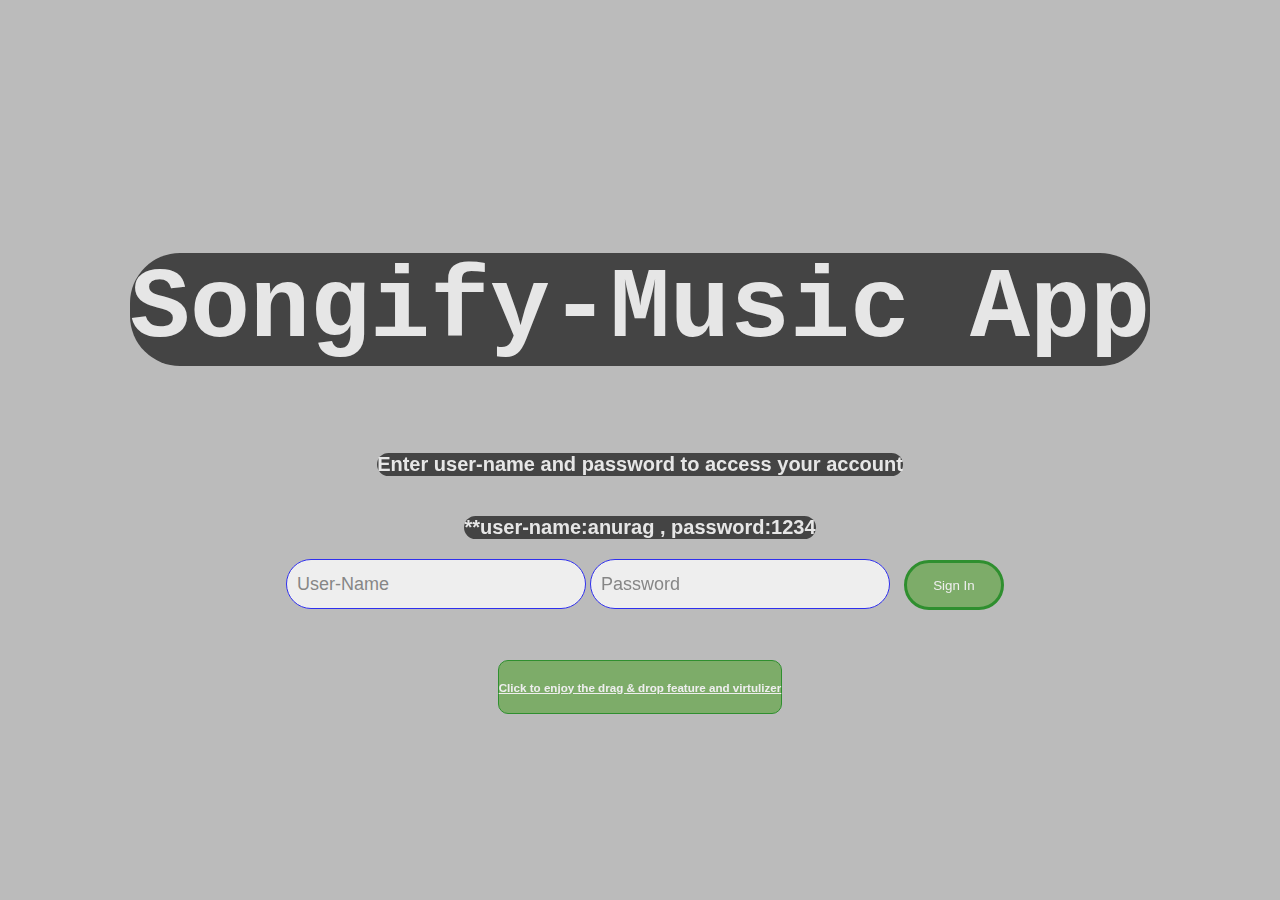
==== index.html @ 0fb04140 "ui fixed 23 july 3 11 pm" ====
<!DOCTYPE html>
<html lang="en">

<head>
    <meta charset="UTF-8">
    <title> Song App</title>
    <link rel="shortcut icon" href="img/head.jpg" type="images/jpg" />
    <link rel="stylesheet" type="text/css" href="font-awesome.css">

    <link rel="stylesheet" type="text/css" href="https://cdn.datatables.net/1.10.15/css/jquery.dataTables.min.css">
    <link rel="stylesheet" type="text/css" href="main.css">

</head>

<body>
    <div class="wrapper">
        <section class="welcome-screen ">
            <h1 style="background-color: black;border-radius: 50px; opacity: 0.85;"> Songify-Music App </h1>
            <h3 style="background-color: black;border-radius: 50px; opacity: 0.85; font-size: 20px;"> Enter user-name and password to access your account</h3>
            <h3 style="background-color: black;border-radius: 50px; opacity: 0.85; font-size: 20px;">**user-name:anurag , password:1234</h3>
            <div class="input-wrapper">
                <div style="padding:10px; display: inline;"><input type="text" placeholder="User-Name" id="name-input">
                <input type="text" placeholder="Password" id="pass-input">

                </div>
              
                <button > Sign In </button>
                

            </div>
            <div style="border-radius: 10px; border: 1px solid green;background-color:  rgb(105, 167, 78); margin-top: 50px;"><h5><a href="index_virtualizer.html" style="color: white;">Click to enjoy the drag & drop feature and virtulizer</a> </h5></div>
        </section>
        <div class="main hidden ">
            <header>
               <i class="fa fa-music fa-lg" aria-hidden="true" style="font-size: 50px;color: white;">.Songify
                

               </i>
                <div class="right floated user-name" style="font-size: 20px;">


                 </div>
            </header>
            

            <section class="content">
            <div >
          
          <!-- activate below ones for using carousel also activate the script part present at the last -->
            <img class="slideshow-container mySlides fade" src="img/bad.jpg" style="width:100%">
             <img class="slideshow-container mySlides fade" src="img/bad1.jpg" style="width:100%">
             <img class="slideshow-container mySlides fade" src="img/bad2.jpg" style="width:100%">

             <img class="slideshow-container mySlides fade" src="img/hum1.jpg" style="width:100%">
             <img class="slideshow-container mySlides fade" src="img/hum2.jpg" style="width:100%">
             <img class="slideshow-container mySlides fade" src="img/hum3.jpg" style="width:100%">

             <img class="slideshow-container mySlides fade" src="img/nash1.jpg" style="width:100%">
             <!-- <img class="slideshow-container mySlides fade" src="img/nashe2.jpg" style="width:100%">
             <img class="slideshow-container mySlides fade" src="img/nashe3.jpg" style="width:100%"> -->

             <img class="slideshow-container mySlides fade" src="img/br1.jpg" style="width:100%">
             <img class="slideshow-container mySlides fade" src="img/br2.png" style="width:100%">
             <img class="slideshow-container mySlides fade" src="img/br3.jpg" style="width:100%">
            
          </div>

          <div style="text-align:center">
            <span class="dot"></span> 
            <span class="dot"></span> 
            <span class="dot"></span> 

            <span class="dot"></span> 
            <span class="dot"></span> 
            <span class="dot"></span> 

            <span class="dot"></span> 
            <span class="dot"></span> 
            <span class="dot"></span> 

            <span class="dot"></span> 
            <span class="dot"></span> 
            <span class="dot"></span> 
          </div>
                <audio src="song.mp3"></audio>
             <table id="songs" >
    <thead class="list-headers">
            <tr><td> Title </td>
            <td > Artist </td>
            <td > Album </td>
            <td > Duration </td>
        </tr></thead>
        <!-- <div class="song-list"> -->
            <tbody>
            <tr class="song" id="song1">
                <td class="song-name"></td>
                <td class="song-artist"></td>
                <td class="song-album"></td>
                <td class="song-length"></td>
            </tr>
            <tr class="song" id="song2">
                <td class="song-name"></td>
                <td class="song-artist"></td>
                <td class="song-album"></td>
                <td class="song-length"></td>
            </tr>
            <tr class="song" id="song3">
                <td class="song-name"></td>
                <td class="song-artist"></td>
                <td class="song-album"></td>
                <td class="song-length"></td>
            </tr>
            <tr class="song" id="song4">
                <td class="song-name"></td>
                <td class="song-artist"></td>
                <td class="song-album"></td>
                <td class="song-length"></td>
            </tr>
        <!-- </div> -->
    </tbody></table>


        <div class="current-song-wrapper">
        <img src="img/song1.jpg" class="current-song-image">
        <div>
        <p class="current-song-name">Tamma Tamma Again</p>
        <p class="current-song-album">Badrinath ki Dulhania</p>
        </div>
        </div>
        


            </section>
            <footer>
                <div class="controls">
                  <div class="player-buttons">
                  <i class="fa fa-random clickable disabled" aria-hidden="true"></i>
                  <i class="fa fa-step-backward clickable" aria-hidden="true"></i>
                  <i class="fa fa-play clickable play-icon" aria-hidden="true"></i>
                  <i class="fa fa-step-forward clickable" aria-hidden="true"></i>
                  <i class="fa fa-repeat disabled clickable" aria-hidden="true"></i>
                  </div>
                    <div class="progress-wrapper">
                        <span class="time-elapsed"> </span>
                        <div class="player-progress">
                            <div class="progress-filled"> </div>
                        </div>
                        <span class="song-duration"></span>
                    </div>
                </div>
            </footer>
        </div>
    </div>
    <script>
   // ENABLE THIS IN CASE YOU WANT TO USE CAROUSEL
var slideIndex = 0;
showSlides();

function showSlides() {
    var i;
    var slides = document.getElementsByClassName("mySlides");
    var dots = document.getElementsByClassName("dot");
    for (i = 0; i < slides.length; i++) {
       slides[i].style.display = "none";  
    }
    slideIndex++;
    if (slideIndex> slides.length) {slideIndex = 1}    
    for (i = 0; i < dots.length; i++) {
        dots[i].className = dots[i].className.replace(" active", "");
    }
    slides[slideIndex-1].style.display = "block";  
    dots[slideIndex-1].className += " active";
    setTimeout(showSlides, 2500); // Change image every 2 seconds
}
</script>
   <script src="jquery.js">
    </script>
    <script src="https://cdn.datatables.net/1.10.15/js/jquery.dataTables.min.js">
    </script>
    <script src="main.js"></script>
</body>

</html>
---- main.css ----
*,
*:after,
*:before {
    box-sizing: border-box;
}

html,
body {
    height: 100%;
    width: 100%;
    border: 0;
    margin: 0;
    font-size: 14px;

}

h1 {
    font-size: 100px;
    border: 2px;
    /*margin-top: -50px;*/
    /*font-family: helvetica;*/
    font-family: Courier New;
}

.wrapper {
    height: 100%;
    width: 100%;
    background-color: #BBB;
}

.welcome-screen{
    text-align: center;
    height: 100%;
    width: 100%;
    display: flex;
    flex-direction: column;
    justify-content: center;
    align-items: center;
    background: url("car.gif");
    background-size: cover;
    color: white;
     background-position: center;
     font-family: helvetica;
      opacity: 0.75;
    filter: alpha(opacity=100);
}


input {
    
      border: 0;
      padding: 10px;
      font-size: 18px;
      height: 50px;
      width: 300px;
      border-radius: 30px;
      border: 1.5px solid blue;
    }
 button{
      height: 50px;
      width: 100px;
      border-radius: 30px;
      border: 1.5px solid blue;
    }

.main {
    width: 100%;
    height: 100%;
    display: flex;
    flex-direction: column;
    color: white;
    background:url("http://68.media.tumblr.com/246946f5579eceba36ceb1d88b4098a5/tumblr_nr5ujzr2Cf1u3lno2o1_500.gif");
    /*background: url("QJikW0L.gif");*/
    background-size: cover;
    background-position: center;

}

.main header {
    height: 75px;
    background-color: #282828;
    padding: 1rem;
    color: #FFF;
    opacity: 1;
}

.main .content {
    flex:1;
    background-color: #1f1f1f;
    border-radius: 22px;
    opacity: 1;
}

.main footer {
    height: 65px;
    background-color: #282828;
    padding-top: 1rem;
    opacity: 1;
}

.player-buttons {
    display:flex;
    font-size: 1.5rem;
    justify-content: center;
    align-items: center;
}

.hidden {
    display: none;
}

.right.floated {
    float: right;
}

.clickable {
    cursor: pointer;
}

.error {
    border: 3px solid red;
}

.progress-wrapper {
    margin-top: 0.3rem;
    display: flex;
    justify-content: center;
    align-items: center;
}

.progress-wrapper span {
    color: #959595;
}

.player-progress {
    height: 8px;
    width: 700px;
    background-color: #3d3d3d;
    border-radius: 4px;
    margin-right: 6px;
    margin-left: 6px;
}

.progress-filled {
    background-color: #959595;
    height: 8px;
    border-radius: 4px;
    width: 0;

}

.main .content {
    width: 800px;
    margin: 1rem auto;
}

.list-headers {
    padding-bottom: 0.5rem;
    border-bottom: 1px solid rgba(255,255,255,0.5);
}

.list-headers > div {
    width: 150px;
    display: inline-block;
}

.list-headers > div:first-child {
    width: 330px;
}

.list-headers > div:last-child {
    text-align: right;
}

.song-list .song {
    padding-top: 0.5rem;
    padding-bottom: 0.5rem;
    border-bottom: 1px solid rgba(255,255,255,0.5);
    min-height: 30px;
    cursor: pointer;
}

.song > span {
    display: inline-block;
    width: 150px;
    overflow: hidden;
    height: 1rem;
}
.song > span:first-child {
    width: 330px;
}

.song .song-duration {
    text-align: right;
}

.song-list .song:hover {
    background-color: #282828;
    height: 100%;
}


.song-length {
    text-align: right;
}
.play-icon {
color: teal;
}
.content {
    position: relative;
}
.current-song-wrapper {
    position: absolute;
    bottom: 0;
    display: flex;
}

.current-song-image {
    height: 80px;
    width: 100px;
    margin-right: 1rem;

}

.current-song-name {
    font-size: 1.4rem;
    margin-top: 4px;
    margin-bottom: 0;
}

.current-song-album {
    margin-top: 0.4rem;
}
table.dataTable tbody tr {
    background-color: initial;
}
#songs_info {
    display: none;
}

#songs_filter {
    color: transparent;
}
#songs_filter input {
    width: 350px;
    margin-bottom: 0rem;
    font-size: 15px;
    
}
.player-buttons .fa {
    margin-right: 2rem;
}

.fa.disabled {
    color: gray;
}
td:hover{
    font-size: 15px;
    transition: 1s; 

    color: green;
}
/*@media screen and (max-width: 768px){
    .hide{
        display: none;
    }
    .song-artist{
        display: none;
    }
    .song-album{
       display: none;
    }
    .song-length{
        display: none;
    }
    .song-name{
        float: left;
    }
    input[type=search]{
        display: none;
    }
    footer{
        bottom: 0px;
        bottom: fixed;
        
    }
}*/
input{
    outline: none;
}
button{
    outline: none;
    background-color: rgb(105, 167, 78);
    color: white;
    border: 3px solid green;
}
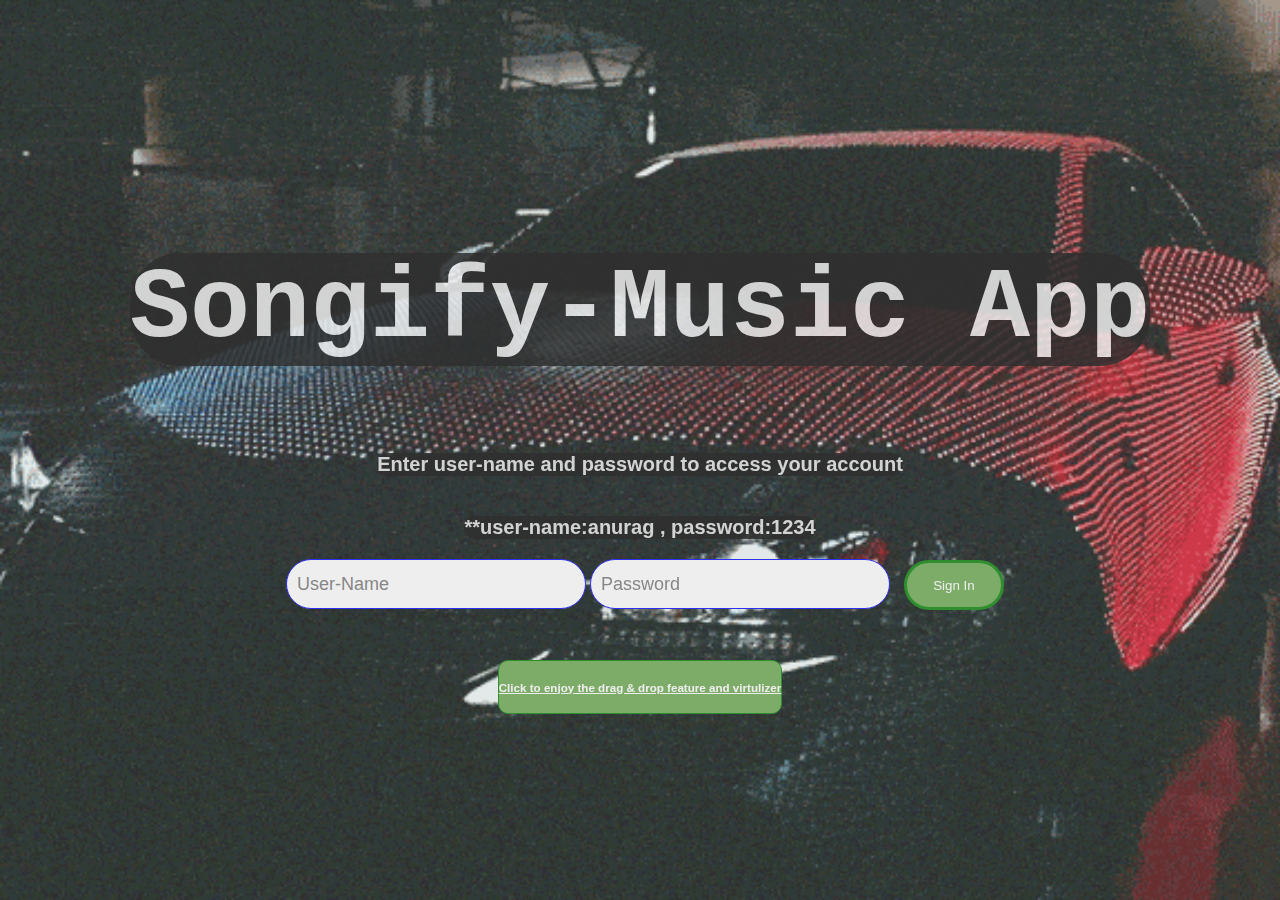
==== commit 9377e792: "minor fix 23 july 3 26 pm" ====
--- a/index.html
+++ b/index.html
@@ -49,17 +49,17 @@
           <!-- activate below ones for using carousel also activate the script part present at the last -->
             <img class="slideshow-container mySlides fade" src="img/bad.jpg" style="width:100%">
              <img class="slideshow-container mySlides fade" src="img/bad1.jpg" style="width:100%">
-             <img class="slideshow-container mySlides fade" src="img/bad2.jpg" style="width:100%">
+            
 
              <img class="slideshow-container mySlides fade" src="img/hum1.jpg" style="width:100%">
              <img class="slideshow-container mySlides fade" src="img/hum2.jpg" style="width:100%">
-             <img class="slideshow-container mySlides fade" src="img/hum3.jpg" style="width:100%">
+             
 
              <img class="slideshow-container mySlides fade" src="img/nash1.jpg" style="width:100%">
              <!-- <img class="slideshow-container mySlides fade" src="img/nashe2.jpg" style="width:100%">
              <img class="slideshow-container mySlides fade" src="img/nashe3.jpg" style="width:100%"> -->
 
-             <img class="slideshow-container mySlides fade" src="img/br1.jpg" style="width:100%">
+            
              <img class="slideshow-container mySlides fade" src="img/br2.png" style="width:100%">
              <img class="slideshow-container mySlides fade" src="img/br3.jpg" style="width:100%">
             
@@ -75,12 +75,9 @@
             <span class="dot"></span> 
 
             <span class="dot"></span> 
-            <span class="dot"></span> 
-            <span class="dot"></span> 
+           
 
-            <span class="dot"></span> 
-            <span class="dot"></span> 
-            <span class="dot"></span> 
+           
           </div>
                 <audio src="song.mp3"></audio>
              <table id="songs" >
--- a/main.css
+++ b/main.css
@@ -36,7 +36,7 @@
     flex-direction: column;
     justify-content: center;
     align-items: center;
-    background: url("car.gif");
+    background: url("img/front.gif");
     background-size: cover;
     color: white;
      background-position: center;
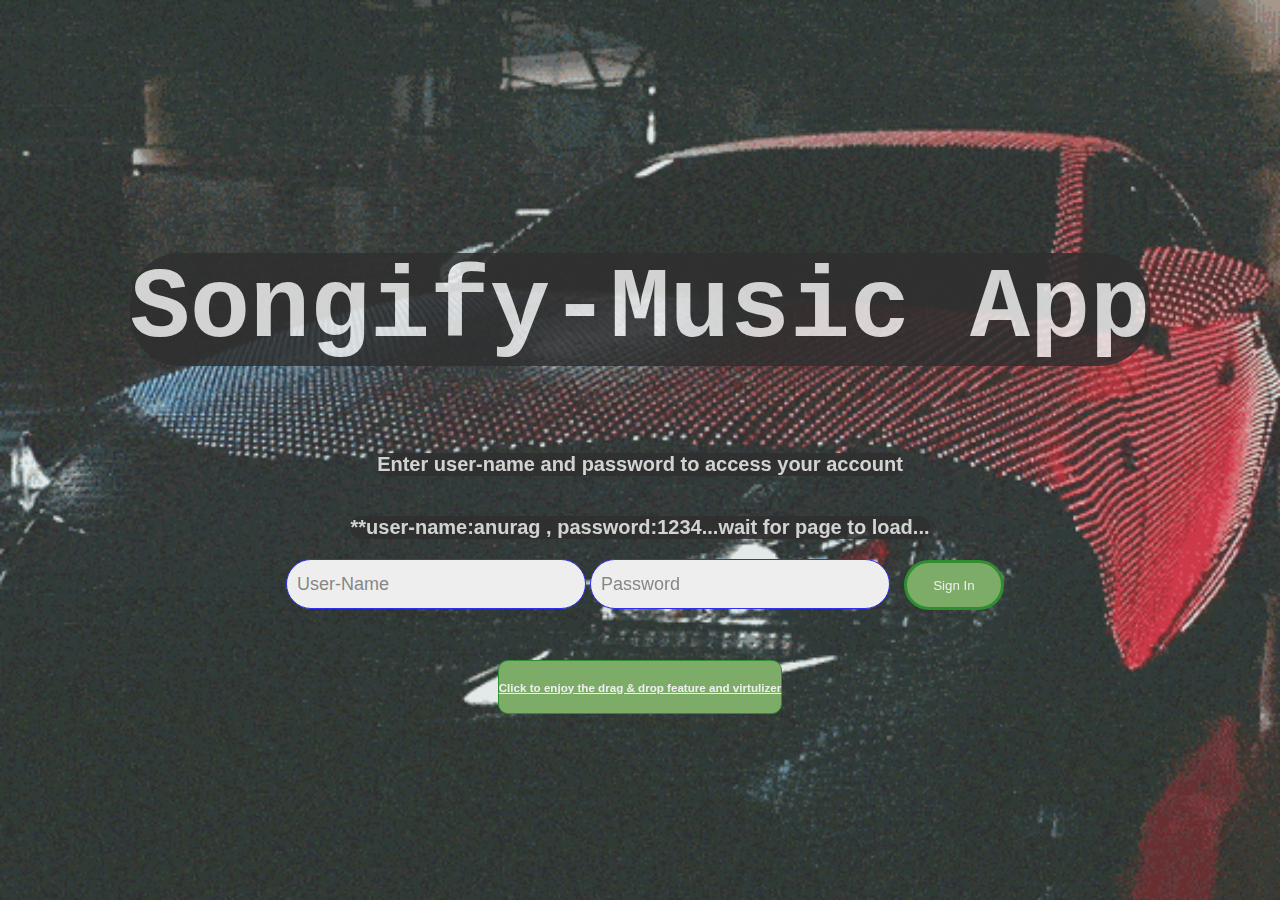
==== commit c1cbeddb: "page load wait info" ====
--- a/index.html
+++ b/index.html
@@ -17,7 +17,7 @@
         <section class="welcome-screen ">
             <h1 style="background-color: black;border-radius: 50px; opacity: 0.85;"> Songify-Music App </h1>
             <h3 style="background-color: black;border-radius: 50px; opacity: 0.85; font-size: 20px;"> Enter user-name and password to access your account</h3>
-            <h3 style="background-color: black;border-radius: 50px; opacity: 0.85; font-size: 20px;">**user-name:anurag , password:1234</h3>
+            <h3 style="background-color: black;border-radius: 50px; opacity: 0.85; font-size: 20px;">**user-name:anurag , password:1234...wait for page to load...</h3>
             <div class="input-wrapper">
                 <div style="padding:10px; display: inline;"><input type="text" placeholder="User-Name" id="name-input">
                 <input type="text" placeholder="Password" id="pass-input">
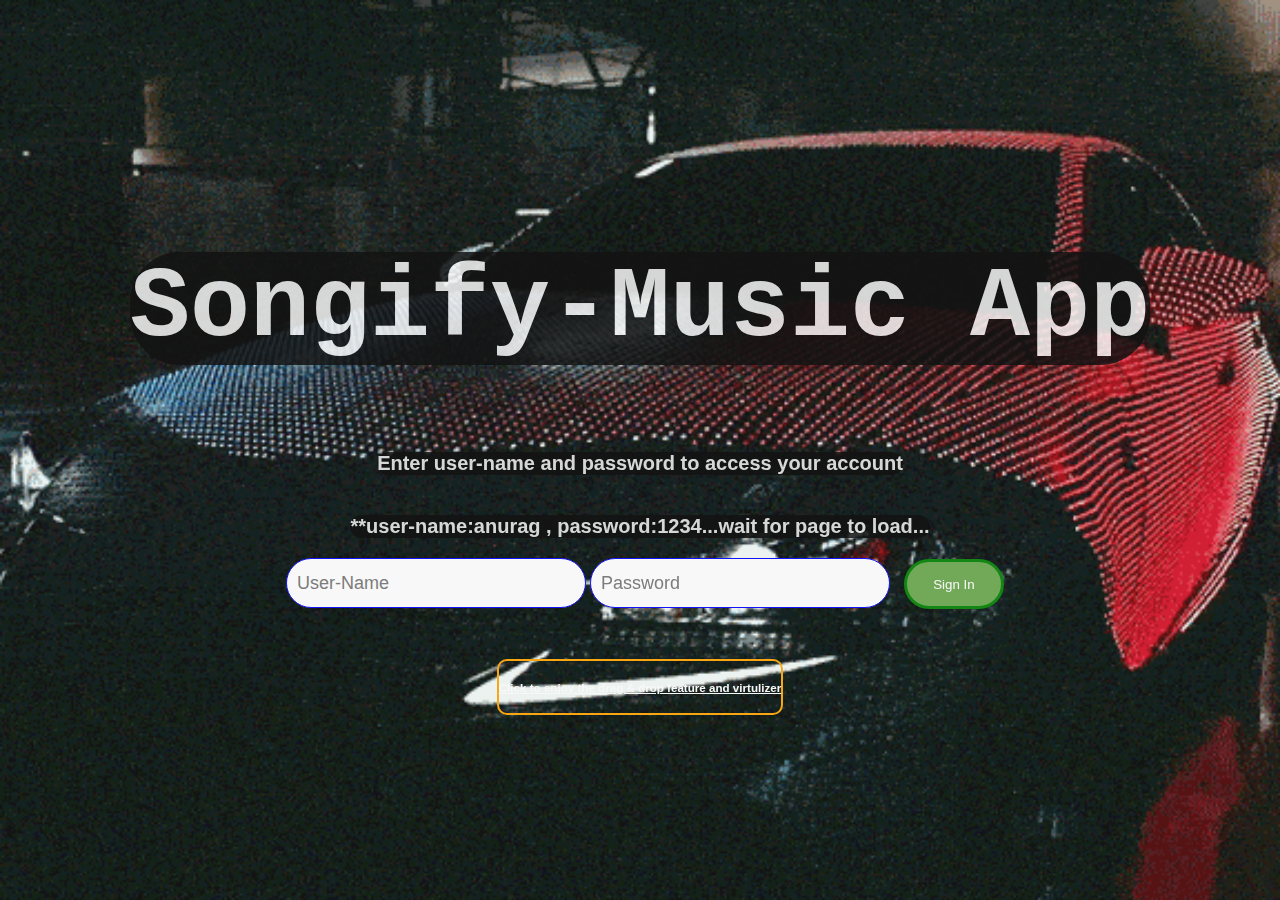
==== commit a22de663: "minor fixes 24 july" ====
--- a/index.html
+++ b/index.html
@@ -28,7 +28,7 @@
                 
 
             </div>
-            <div style="border-radius: 10px; border: 1px solid green;background-color:  rgb(105, 167, 78); margin-top: 50px;"><h5><a href="index_virtualizer.html" style="color: white;">Click to enjoy the drag & drop feature and virtulizer</a> </h5></div>
+           <a href="index_virtualizer.html" style="color: white;"> <div style="border-radius: 10px; border: 2px solid orange;margin-top: 50px;"><h5>Click to enjoy the drag & drop feature and virtulizer </h5></div></a>
         </section>
         <div class="main hidden ">
             <header>
--- a/main.css
+++ b/main.css
@@ -41,7 +41,7 @@
     color: white;
      background-position: center;
      font-family: helvetica;
-      opacity: 0.75;
+      opacity: .9;
     filter: alpha(opacity=100);
 }
 
@@ -69,8 +69,9 @@
     display: flex;
     flex-direction: column;
     color: white;
-    background:url("http://68.media.tumblr.com/246946f5579eceba36ceb1d88b4098a5/tumblr_nr5ujzr2Cf1u3lno2o1_500.gif");
-    /*background: url("QJikW0L.gif");*/
+    background-image: url("img/main_back.png"),url("img/tumb.gif");
+    
+    background-repeat: no-repeat;
     background-size: cover;
     background-position: center;
 
@@ -88,6 +89,10 @@
     flex:1;
     background-color: #1f1f1f;
     border-radius: 22px;
+    background-image: url("img/tumb.gif");
+     background-repeat: no-repeat;
+    background-size: cover;
+    background-position: center;
     opacity: 1;
 }
 
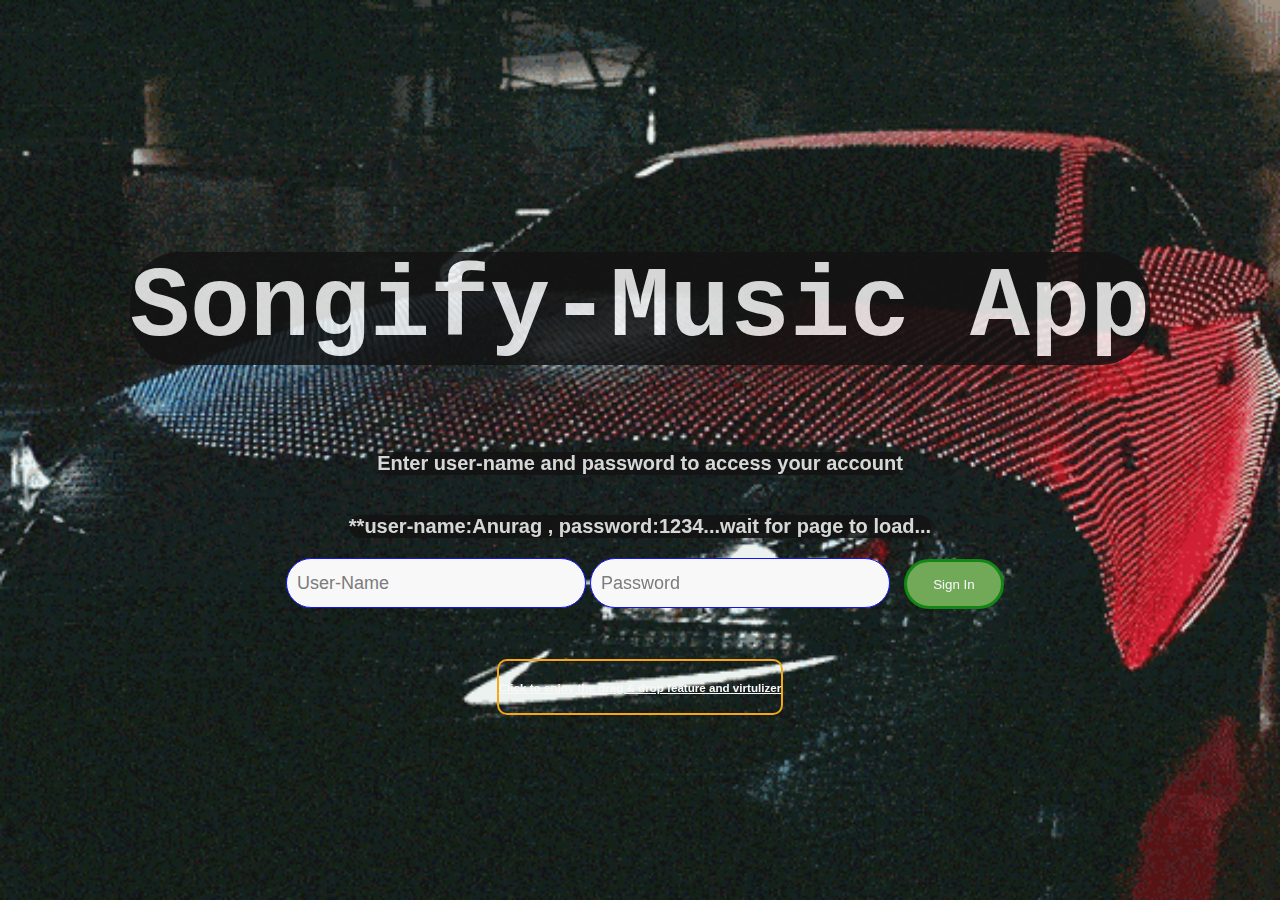
==== commit 63ae3f2c: "minor fixes 24 july 10 51 pm" ====
--- a/index.html
+++ b/index.html
@@ -17,7 +17,7 @@
         <section class="welcome-screen ">
             <h1 style="background-color: black;border-radius: 50px; opacity: 0.85;"> Songify-Music App </h1>
             <h3 style="background-color: black;border-radius: 50px; opacity: 0.85; font-size: 20px;"> Enter user-name and password to access your account</h3>
-            <h3 style="background-color: black;border-radius: 50px; opacity: 0.85; font-size: 20px;">**user-name:anurag , password:1234...wait for page to load...</h3>
+            <h3 style="background-color: black;border-radius: 50px; opacity: 0.85; font-size: 20px;">**user-name:Anurag , password:1234...wait for page to load...</h3>
             <div class="input-wrapper">
                 <div style="padding:10px; display: inline;"><input type="text" placeholder="User-Name" id="name-input">
                 <input type="text" placeholder="Password" id="pass-input">
@@ -47,21 +47,21 @@
             <div >
           
           <!-- activate below ones for using carousel also activate the script part present at the last -->
-            <img class="slideshow-container mySlides fade" src="img/bad.jpg" style="width:100%">
-             <img class="slideshow-container mySlides fade" src="img/bad1.jpg" style="width:100%">
+            <img class="slideshow-container mySlides fade" src="img/bad.jpg" style="width:100%;">
+             <img class="slideshow-container mySlides fade" src="img/bad1.jpg" style="width:100%;">
             
 
-             <img class="slideshow-container mySlides fade" src="img/hum1.jpg" style="width:100%">
-             <img class="slideshow-container mySlides fade" src="img/hum2.jpg" style="width:100%">
+             <img class="slideshow-container mySlides fade" src="img/hum1.jpg" style="width:100%;">
+             <img class="slideshow-container mySlides fade" src="img/hum2.jpg" style="width:100%;">
              
 
-             <img class="slideshow-container mySlides fade" src="img/nash1.jpg" style="width:100%">
+             <img class="slideshow-container mySlides fade" src="img/nash1.jpg" style="width:100%;">
              <!-- <img class="slideshow-container mySlides fade" src="img/nashe2.jpg" style="width:100%">
              <img class="slideshow-container mySlides fade" src="img/nashe3.jpg" style="width:100%"> -->
 
             
-             <img class="slideshow-container mySlides fade" src="img/br2.png" style="width:100%">
-             <img class="slideshow-container mySlides fade" src="img/br3.jpg" style="width:100%">
+             <img class="slideshow-container mySlides fade" src="img/br2.png" style="width:100%;">
+             <img class="slideshow-container mySlides fade" src="img/br3.jpg" style="width:100%;">
             
           </div>
 
@@ -167,7 +167,7 @@
     }
     slides[slideIndex-1].style.display = "block";  
     dots[slideIndex-1].className += " active";
-    setTimeout(showSlides, 2500); // Change image every 2 seconds
+    setTimeout(showSlides, 5000); // Change image every 2 seconds
 }
 </script>
    <script src="jquery.js">
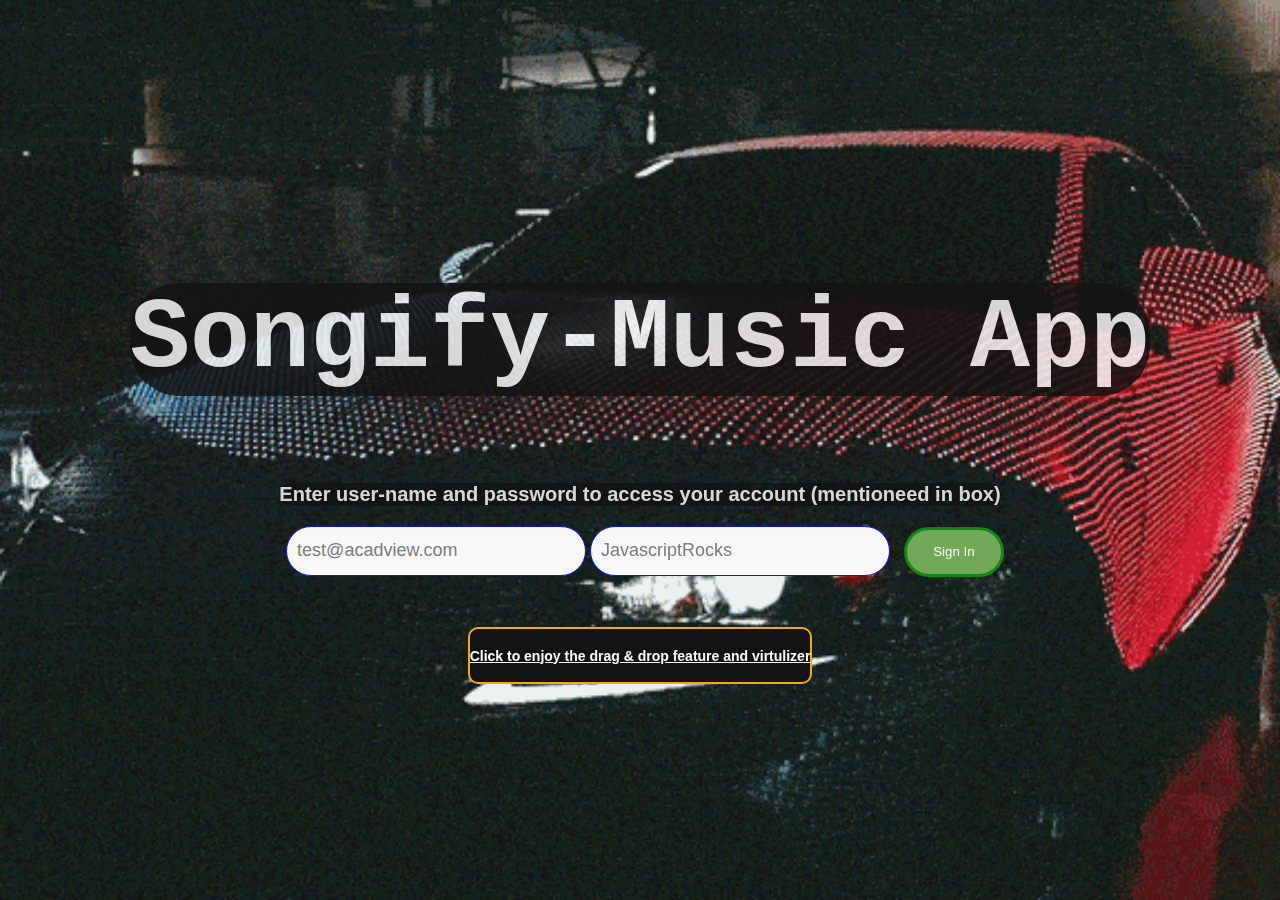
==== commit 2cc90da2: "minor fix 24 july 11 07 pm" ====
--- a/index.html
+++ b/index.html
@@ -16,11 +16,11 @@
     <div class="wrapper">
         <section class="welcome-screen ">
             <h1 style="background-color: black;border-radius: 50px; opacity: 0.85;"> Songify-Music App </h1>
-            <h3 style="background-color: black;border-radius: 50px; opacity: 0.85; font-size: 20px;"> Enter user-name and password to access your account</h3>
-            <h3 style="background-color: black;border-radius: 50px; opacity: 0.85; font-size: 20px;">**user-name:Anurag , password:1234...wait for page to load...</h3>
+            <h3 style="background-color: black;border-radius: 50px; opacity: 0.85; font-size: 20px;"> Enter user-name and password to access your account (mentioneed in box)</h3>
+            <!-- <h3 style="background-color: black;border-radius: 50px; opacity: 0.85; font-size: 20px;">**user-name:Anurag , password:1234...wait for page to load...</h3> -->
             <div class="input-wrapper">
-                <div style="padding:10px; display: inline;"><input type="text" placeholder="User-Name" id="name-input">
-                <input type="text" placeholder="Password" id="pass-input">
+                <div style="padding:10px; display: inline;"><input type="text" placeholder="test@acadview.com" id="name-input">
+                <input type="text" placeholder="JavascriptRocks" id="pass-input">
 
                 </div>
               
@@ -28,7 +28,7 @@
                 
 
             </div>
-           <a href="index_virtualizer.html" style="color: white;"> <div style="border-radius: 10px; border: 2px solid orange;margin-top: 50px;"><h5>Click to enjoy the drag & drop feature and virtulizer </h5></div></a>
+           <a href="index_virtualizer.html" style="color: white;"> <div style="border-radius: 10px; border: 2px solid orange;margin-top: 50px;background-color: black;"><h4>Click to enjoy the drag & drop feature and virtulizer </h4></div></a>
         </section>
         <div class="main hidden ">
             <header>
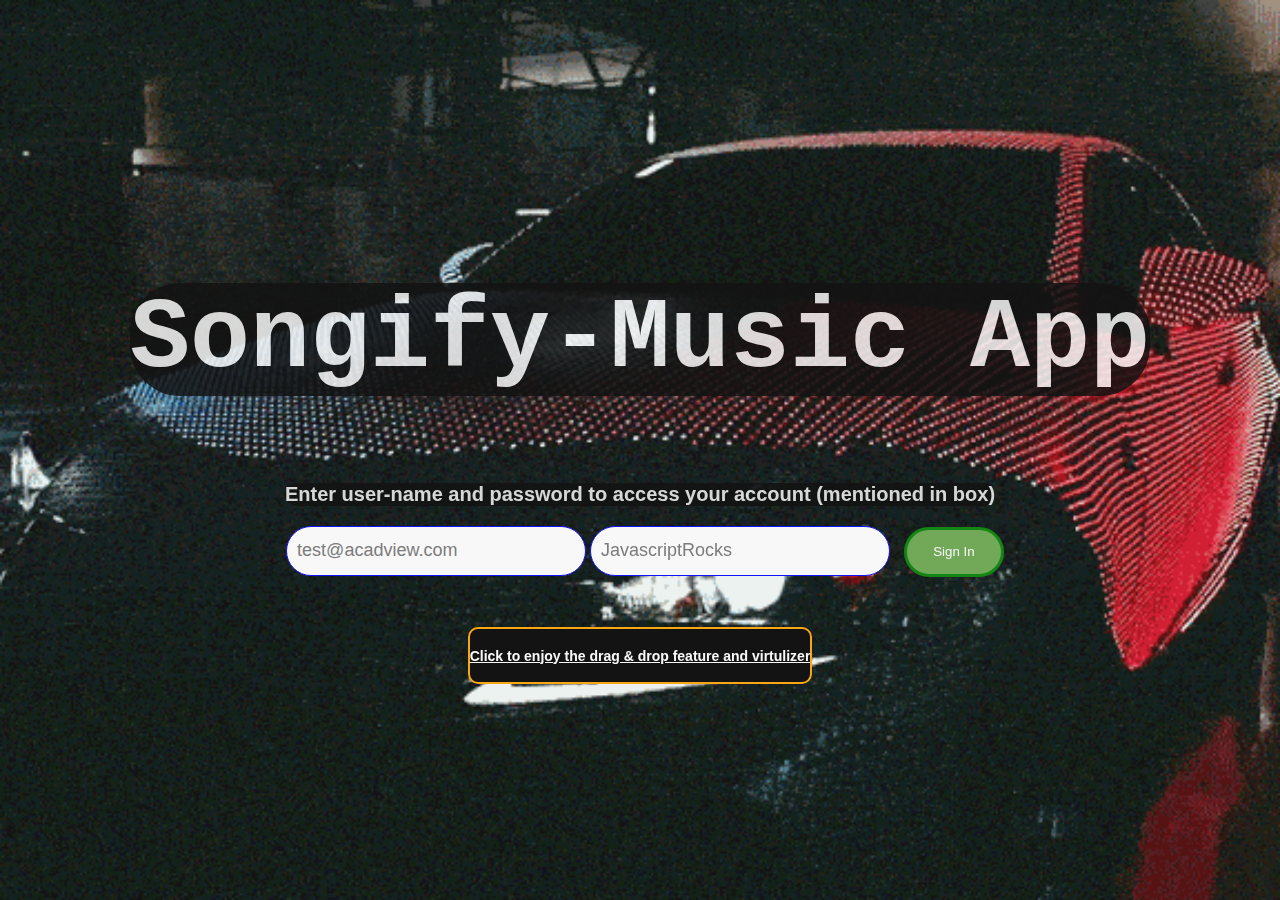
==== commit 25aae4a8: "minor fix 25 july" ====
--- a/index.html
+++ b/index.html
@@ -16,7 +16,7 @@
     <div class="wrapper">
         <section class="welcome-screen ">
             <h1 style="background-color: black;border-radius: 50px; opacity: 0.85;"> Songify-Music App </h1>
-            <h3 style="background-color: black;border-radius: 50px; opacity: 0.85; font-size: 20px;"> Enter user-name and password to access your account (mentioneed in box)</h3>
+            <h3 style="background-color: black;border-radius: 50px; opacity: 0.85; font-size: 20px;"> Enter user-name and password to access your account (mentioned in box)</h3>
             <!-- <h3 style="background-color: black;border-radius: 50px; opacity: 0.85; font-size: 20px;">**user-name:Anurag , password:1234...wait for page to load...</h3> -->
             <div class="input-wrapper">
                 <div style="padding:10px; display: inline;"><input type="text" placeholder="test@acadview.com" id="name-input">
@@ -169,6 +169,10 @@
     dots[slideIndex-1].className += " active";
     setTimeout(showSlides, 5000); // Change image every 2 seconds
 }
+
+</script>
+<script type="text/javascript">
+	alert("Hang on for a sec. let background load ");
 </script>
    <script src="jquery.js">
     </script>
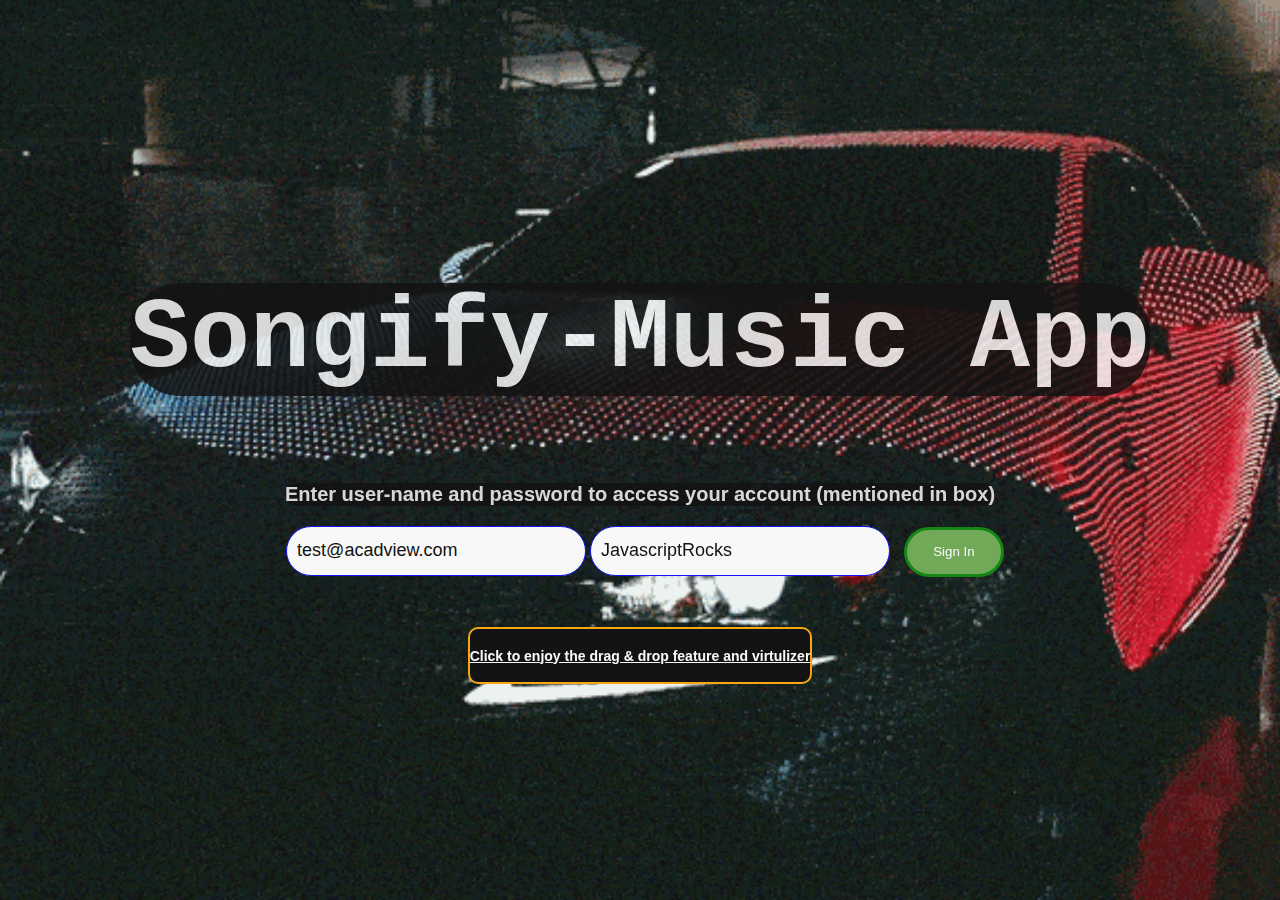
==== commit 28a231f4: "value key word" ====
--- a/index.html
+++ b/index.html
@@ -19,8 +19,8 @@
             <h3 style="background-color: black;border-radius: 50px; opacity: 0.85; font-size: 20px;"> Enter user-name and password to access your account (mentioned in box)</h3>
             <!-- <h3 style="background-color: black;border-radius: 50px; opacity: 0.85; font-size: 20px;">**user-name:Anurag , password:1234...wait for page to load...</h3> -->
             <div class="input-wrapper">
-                <div style="padding:10px; display: inline;"><input type="text" placeholder="test@acadview.com" id="name-input">
-                <input type="text" placeholder="JavascriptRocks" id="pass-input">
+                <div style="padding:10px; display: inline;"><input type="text" value="test@acadview.com" id="name-input">
+                <input type="text" value="JavascriptRocks" id="pass-input">
 
                 </div>
               
--- a/main.css
+++ b/main.css
@@ -298,4 +298,34 @@
     background-color: rgb(105, 167, 78);
     color: white;
     border: 3px solid green;
+}
+
+#your_flipping_img{
+    background-color:red;
+    width:150px;
+    height:150px;
+}
+
+.animate{
+    -webkit-animation: flicking 2s; /* Chrome, Safari, Opera */
+    -webkit-animation-iteration-count: infinite;
+    animation: flicking 2s infinity;
+    animation-iteration-count: infinite;
+}
+
+@-webkit-keyframes flicking {
+  0%   {opacity:1}
+  25%  {opacity:0}
+  50%  {opacity:1}
+  75%  {opacity:0}
+  100% {opacity:1}
+}
+
+/* Standard syntax */
+@keyframes flicking {
+  0%   {opacity:1}
+  25%  {opacity:0}
+  50%  {opacity:1}
+  75%  {opacity:0}
+  100% {opacity:1}
 }